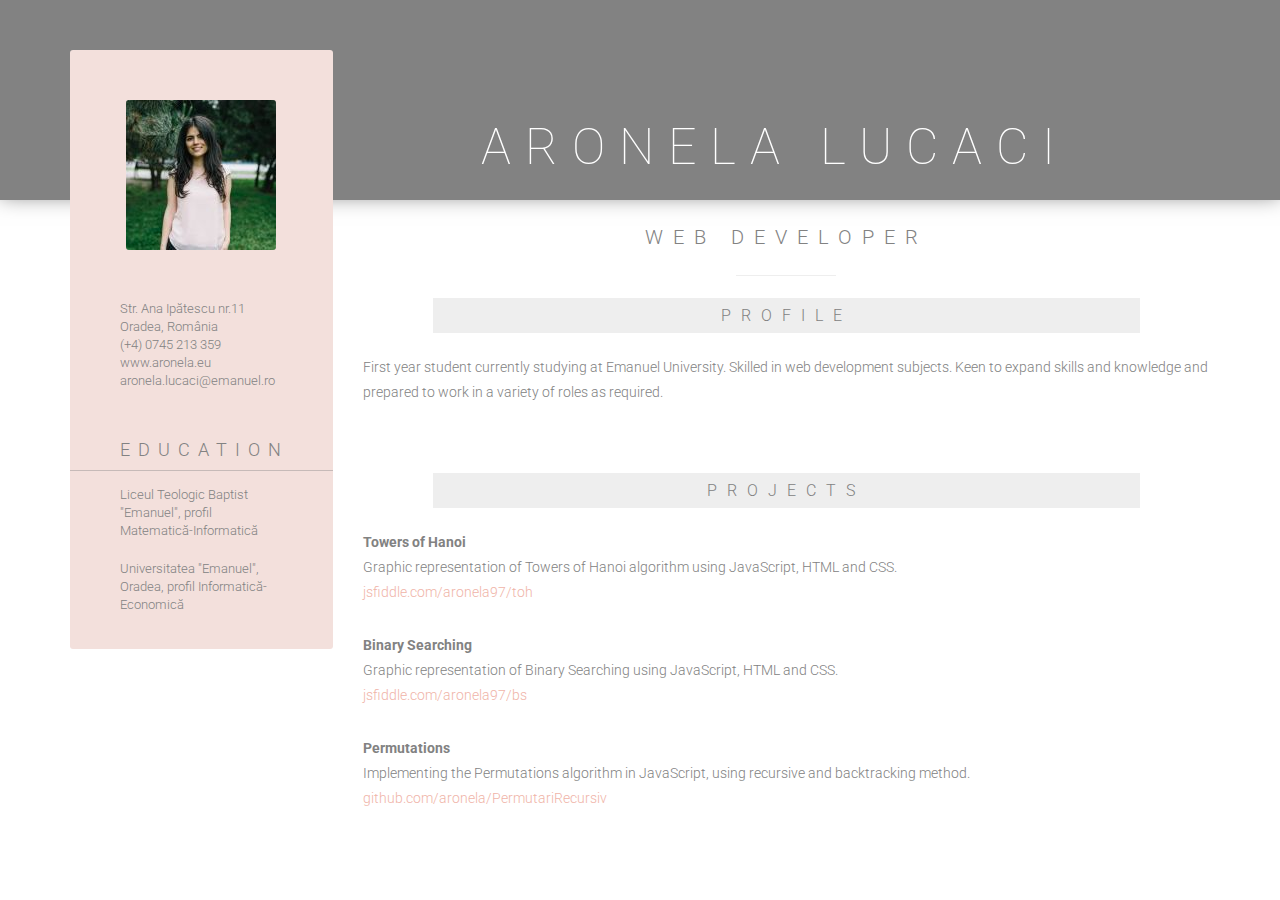
==== CV-Bootstrap/index.html @ 919f1933 "CV Bootstrap" ====
<!DOCTYPE html>
<html>
<head>
    <title>CV - Aronela Lucaci</title>
    <meta charset="UTF-8">
    <meta name="viewport" content="width=device-width, initial-scale=1.0">
    <link rel="stylesheet" href="https://maxcdn.bootstrapcdn.com/bootstrap/3.3.7/css/bootstrap.min.css" crossorigin="anonymous">
    <link href="style.css" type="text/css" rel="stylesheet">
</head>
<body>
<header>
    <div class="container">
        <h1>Aronela Lucaci</h1>
    </div>
</header>

<div class="container">
<div class="row">
    <div class="col-md-3">
    <aside>
        <div class="image">
            <img src="aronela.jpg" alt="Aronela">
        </div>
        <div class="contact">
            Str. Ana Ipătescu nr.11<br>
            Oradea, România<br>
            (+4) 0745 213 359<br>
            <a href="http://www.aronela.eu">www.aronela.eu</a><br>
            <a href="mailto:aronela.lucaci@emanuel.ro">aronela.lucaci@emanuel.ro</a>
        </div>

        <div class="education">
            <h4> EDUCATION </h4>
            <p>Liceul Teologic Baptist "Emanuel", profil Matematică-Informatică</p>
            <p>Universitatea "Emanuel", Oradea, profil Informatică-Economică</p>
        </div>

    </aside>
    </div>

    <main class="col-md-9">
        <h2>WEB DEVELOPER</h2>
        <hr>

        <div class="profile">
            <h4>PROFILE</h4>
            <p>
                First year student currently studying at Emanuel University.
                Skilled in web development subjects.
                Keen to expand skills and knowledge and prepared to work
                in a variety of roles as required.
            </p>
        </div>
        <br><br>

        <div class="projects">
            <h4>PROJECTS</h4>

            <p>
                <strong>Towers of Hanoi</strong><br>
                Graphic representation of Towers of Hanoi algorithm using JavaScript, HTML and CSS.<br>
                <a href="https://jsfiddle.net/aronela97/qnjefh68/" target="_blank">jsfiddle.com/aronela97/toh</a>
            </p>
            <br>

            <p>
                <strong>Binary Searching</strong><br>
                Graphic representation of Binary Searching using JavaScript, HTML and CSS.<br>
                <a href="https://jsfiddle.net/aronela97/4wcontzh/" target="_blank">jsfiddle.com/aronela97/bs</a>
            </p>
            <br>

            <p>
                <strong>Permutations</strong><br>
                Implementing the Permutations algorithm in JavaScript, using recursive and backtracking method.<br>
                <a href="https://github.com/aronela/PermutariRecursiv" target="_blank">github.com/aronela/PermutariRecursiv</a>
            </p>
            <br>

            <br><br>
        </div>

    </main>
</div>

</div>

</body>
</html>
---- CV-Bootstrap/style.css ----
@import url('https://fonts.googleapis.com/css?family=Roboto:100,300,400,700&subset=latin-ext');

html, body {
    font-family: 'Roboto', sans-serif;
    font-weight: 300;
    color: #828282;
    line-height: 18px;
}

a {
    color: #828282;
    text-decoration: none;
}

a:hover {
    text-decoration: underline;
}

header {
    background-color: #828282;
    height: 200px;
    text-align: center;
    box-shadow: 0 -4px 20px rgba(0, 0, 0, 0.5);
}

header h1 {
    font-size: 50px;
    font-weight: 100;
    letter-spacing: 14px;
    color: #fff;
    text-transform: uppercase;
    margin: 0;
    padding: 120px 0 0 270px;

}

aside {
    border-radius: 3px;
    background-color: #f3e0dc;
    font-size: 13px;
}


@media screen and (min-width: 992px) {
    aside {
        margin-top: -150px;
    }
}



aside .image {
    text-align: center;
    padding-top: 50px;
}

aside img {
    border-radius: 3px;
}

aside .contact {
    padding: 50px 50px 30px;
}

aside h4 {
    border-bottom: 1px solid rgba(130, 130, 130, 0.4);
    padding: 10px 50px;
    letter-spacing: 8px;
    font-weight: 300;
}

aside .education {
    padding-bottom: 20px;
}

aside .education p {
    padding: 5px 50px;
}

main h2 {
    text-align: center;
    letter-spacing: 10px;
    font-weight: 300;
    font-size: 20px;
    line-height: 35px;
}

main hr {
    width: 100px;
}

main h4  {
    text-align: center;
    letter-spacing: 10px;
    font-weight: 300;
    font-size: 16px;
    line-height: 35px;
    background-color: #eee;
    margin: 22px 70px;
}

main p {
    line-height: 25px;
}

main a {
    color: #f0b4a8;
}
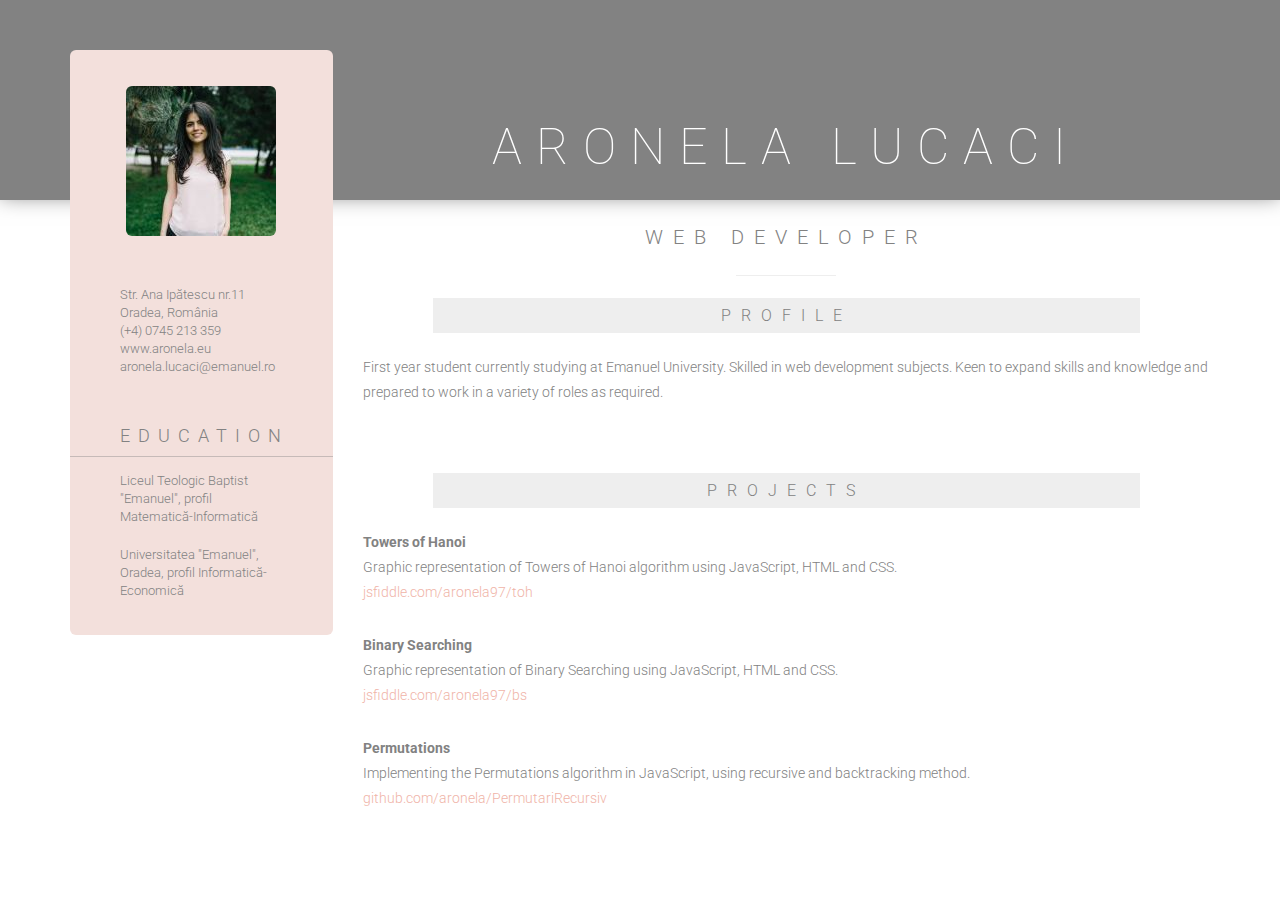
==== commit 54f7f936: "CV Bootstrap" ====
--- a/CV-Bootstrap/index.html
+++ b/CV-Bootstrap/index.html
@@ -10,35 +10,45 @@
 <body>
 <header>
     <div class="container">
-        <h1>Aronela Lucaci</h1>
+        <div class="row">
+            <div class="col-md-8 col-lg-9 col-md-offset-4 col-lg-offset-3 text-center">
+                <h1>Aronela Lucaci</h1>
+            </div>
+        </div>
     </div>
 </header>
 
 <div class="container">
 <div class="row">
-    <div class="col-md-3">
-    <aside>
-        <div class="image">
-            <img src="aronela.jpg" alt="Aronela">
-        </div>
-        <div class="contact">
-            Str. Ana Ipătescu nr.11<br>
-            Oradea, România<br>
-            (+4) 0745 213 359<br>
-            <a href="http://www.aronela.eu">www.aronela.eu</a><br>
-            <a href="mailto:aronela.lucaci@emanuel.ro">aronela.lucaci@emanuel.ro</a>
-        </div>
 
-        <div class="education">
-            <h4> EDUCATION </h4>
-            <p>Liceul Teologic Baptist "Emanuel", profil Matematică-Informatică</p>
-            <p>Universitatea "Emanuel", Oradea, profil Informatică-Economică</p>
-        </div>
+    <div class="col-md-4 col-lg-3">
+        <aside class="img-rounded">
+            <br><br>
+            <div class="row">
+                <div class="col-sm-6 col-md-12 text-center">
+                    <img class="img-rounded" src="aronela.jpg" alt="Aronela">
+                </div>
+                <div class="col-sm-6 col-md-12">
+                    <div class="contact">
+                        Str. Ana Ipătescu nr.11<br>
+                        Oradea, România<br>
+                        (+4) 0745 213 359<br>
+                        <a href="http://www.aronela.eu">www.aronela.eu</a><br>
+                        <a href="mailto:aronela.lucaci@emanuel.ro">aronela.lucaci@emanuel.ro</a>
+                    </div>
+                </div>
+            </div>
 
-    </aside>
+            <div class="education">
+                <h4> EDUCATION </h4>
+                <p>Liceul Teologic Baptist "Emanuel", profil Matematică-Informatică</p>
+                <p>Universitatea "Emanuel", Oradea, profil Informatică-Economică</p>
+            </div>
+
+        </aside>
     </div>
 
-    <main class="col-md-9">
+    <main class="col-md-8 col-lg-9">
         <h2>WEB DEVELOPER</h2>
         <hr>
 
--- a/CV-Bootstrap/style.css
+++ b/CV-Bootstrap/style.css
@@ -8,7 +8,7 @@
 }
 
 a {
-    color: #828282;
+    color: #f0b4a8;
     text-decoration: none;
 }
 
@@ -16,52 +16,45 @@
     text-decoration: underline;
 }
 
+h1 {
+    font-weight: 100;
+    color: #fff;
+    text-transform: uppercase;
+}
+
 header {
     background-color: #828282;
-    height: 200px;
-    text-align: center;
     box-shadow: 0 -4px 20px rgba(0, 0, 0, 0.5);
 }
 
-header h1 {
-    font-size: 50px;
-    font-weight: 100;
-    letter-spacing: 14px;
-    color: #fff;
-    text-transform: uppercase;
-    margin: 0;
-    padding: 120px 0 0 270px;
-
-}
-
 aside {
-    border-radius: 3px;
     background-color: #f3e0dc;
     font-size: 13px;
 }
 
+@media screen and (min-width: 992px) {
+    h1 {
+        margin: 0;
+        padding-top: 120px;
+        font-size: 50px;
+        letter-spacing: 14px;
+    }
+    header {
+        min-height: 200px;
+    }
 
-@media screen and (min-width: 992px) {
     aside {
         margin-top: -150px;
     }
 }
 
 
-
-aside .image {
-    text-align: center;
-    padding-top: 50px;
+aside a {
+    color: #828282;
 }
-
-aside img {
-    border-radius: 3px;
-}
-
 aside .contact {
     padding: 50px 50px 30px;
 }
-
 aside h4 {
     border-bottom: 1px solid rgba(130, 130, 130, 0.4);
     padding: 10px 50px;
@@ -103,7 +96,4 @@
     line-height: 25px;
 }
 
-main a {
-    color: #f0b4a8;
-}
 
